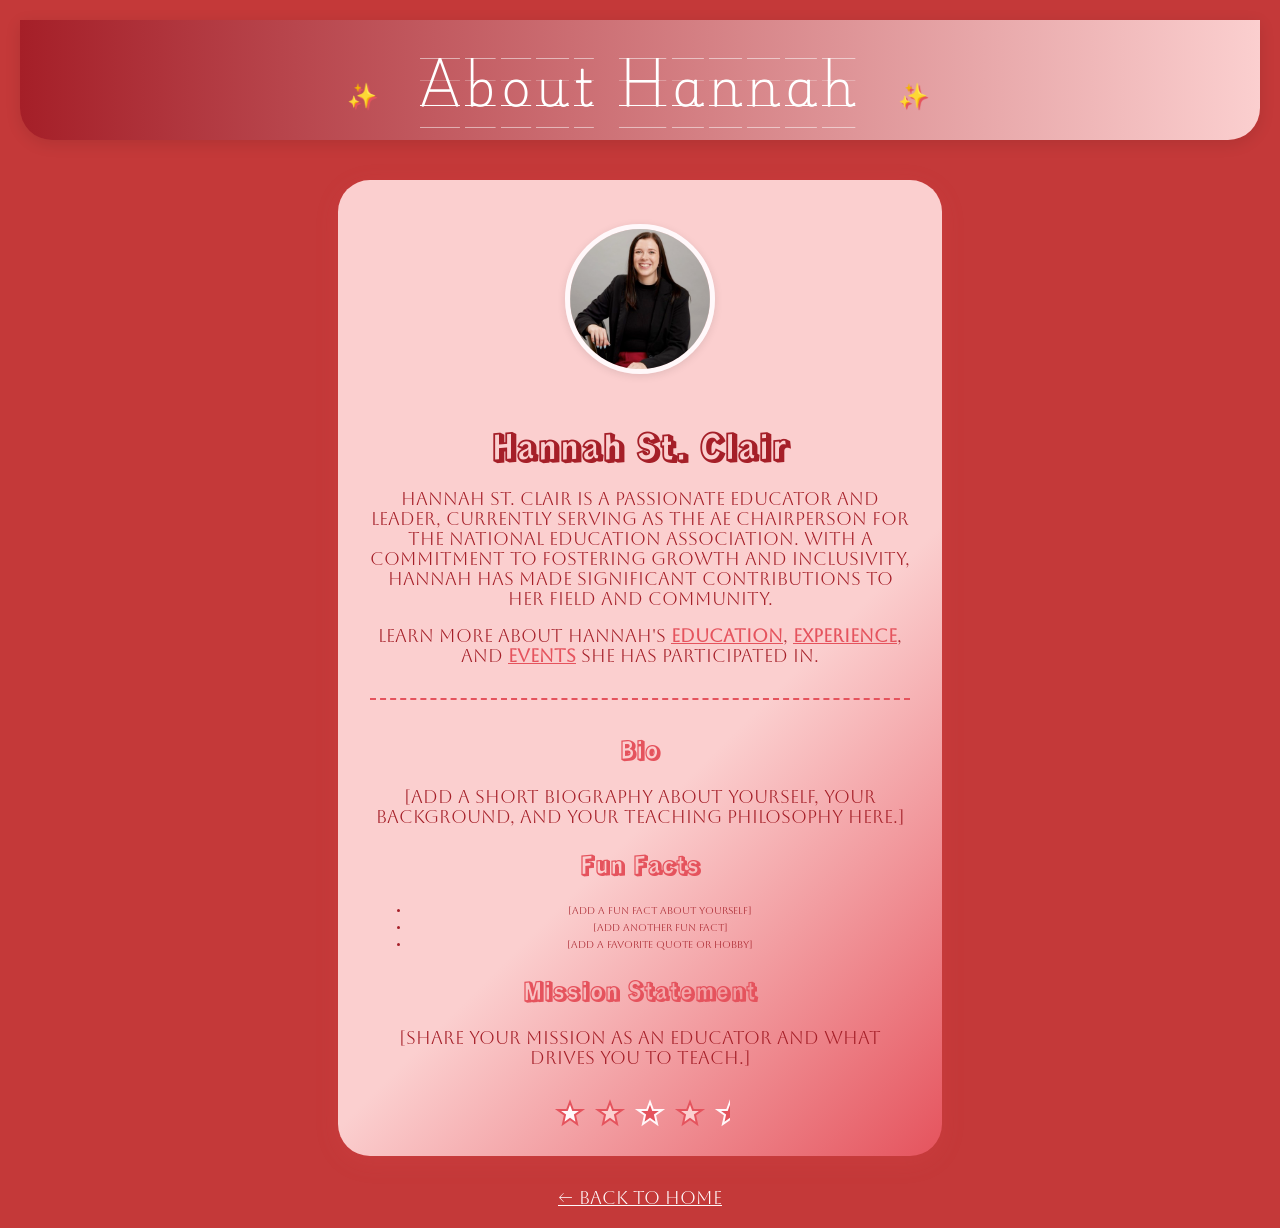
==== about.html @ 1b55feb2 "yay" ====
<!DOCTYPE html>
<html>
<head>
        <style>
            body {
                font-family: 'Aboreto', sans-serif;
                background: #c23131f5;
                color: #f1e9e9;
                margin: 0;
                padding: 0;
                background-image: radial-gradient(2px 2px at 20px 30px, #eee, rgba(0,0,0,0)), radial-gradient(2px 2px at 60px 70px, #fff, rgba(0,0,0,0)), radial-gradient(1px 1px at 50px 50px, #fff, rgba(0,0,0,0));
                background-repeat: repeat;
                background-size: 200px 200px;
            }
            .fun-banner {
                width: 100%;
                background: linear-gradient(90deg, #a51f28 0%, #fbcfcf 100%);
                color: #fff;
                text-align: center;
                font-family: 'Playwrite DE Grund Guides', 'Aboreto', sans-serif;
                font-size: 3.2rem;
                padding: 18px 0 12px 0;
                letter-spacing: 0.1em;
                position: relative;
                border-radius: 0 0 32px 32px;
                box-shadow: 0 4px 16px rgba(0,0,0,0.10);
                margin-bottom: 32px;
            }
            .fun-banner .star {
                color: #fff8fa;
                font-size: 1.5rem;
                margin: 0 18px;
                vertical-align: middle;
                text-shadow: 2px 2px #e5535d;
                animation: sparkle-flicker 1.6s infinite ease-in-out;
            }
            @keyframes sparkle-flicker {
                0%, 100% { opacity: 1; transform: scale(1); }
                50% { opacity: 0.7; transform: scale(1.3); }
            }
            .about-card {
                background: linear-gradient(135deg, #fbcfcf 60%, #e5535d 100%);
                border-radius: 32px;
                box-shadow: 0 6px 24px rgba(229, 83, 93, 0.13);
                padding: 36px 32px 24px 32px;
                margin: 40px auto 0 auto;
                max-width: 540px;
                position: relative;
                text-align: center;
            }
            .about-card h1 {
                font-family: 'Rampart One', cursive;
                color: #a51f28;
                font-size: 2.2rem;
                margin-bottom: 18px;
            }
            .about-card p, .about-card a {
                font-size: 1.1rem;
                color: #a51f28;
            }
            .about-card a {
                color: #e5535d;
                text-decoration: underline;
                font-weight: bold;
            }
            .profile-img {
                width: 140px;
                height: 140px;
                object-fit: cover;
                border-radius: 50%;
                border: 5px solid #fff8fa;
                box-shadow: 0 2px 8px rgba(0,0,0,0.10);
                margin-bottom: 18px;
                margin-top: 8px;
            }
            .star-pattern {
                margin: 24px 0 0 0;
                width: 100%;
                display: flex;
                justify-content: center;
            }
        </style>
    <meta charset="UTF-8">
    <title>Events - Hannah St. Clair</title>
    <link href='https://fonts.googleapis.com/css?family=Aboreto' rel='stylesheet'>
    <link href='https://fonts.googleapis.com/css?family=Rampart One' rel='stylesheet'>
    <link href='https://fonts.googleapis.com/css?family=Playwrite DE Grund Guides' rel='stylesheet'>
    <style>
        body {
            font-family: 'Aboreto', sans-serif;
            background: #c23131f5;
            color: #f1e9e9;
            margin: 20px;
            padding: 0;
        }
        .container-1 {
            max-width: 700px;
            margin-left: 10px;
            margin-right: 24px;
            margin-bottom: 60px;
            background: #ae1919f5;
            border-radius: 20px;
            box-shadow: 0 4px 16px rgba(0,0,0,0.18);
            padding: 24px 18px;
        }
        .container-2 {
            max-width: 700px;
            margin-left: 24px;
            margin-right: 10px;
            margin-bottom: 60px;
            background: #ae1919f5;
            border-radius: 20px;
            box-shadow: 0 4px 16px rgba(0,0,0,0.18);
            padding: 24px 18px;
        }

        h1 {
            font-family: 'Aboreto', sans-serif;
            font-size: 20px;
            margin-bottom: 20px;
            color: #fff;
        }
        h3 {    
            font-family: 'Aboreto', sans-serif;
            font-size: 15px;
            margin-bottom: 20px;
            margin-left: 20px;
            color: #f7b1c6f5;
        }  
        ul {
            font-size: 10px;
            line-height: 1.7;
            color: #f1e9e9;
        }
        a {
            color: #f7b1c6f5;
        }
    </style>
</head>
<body>
    <div class="fun-banner">
        <span class="star">✨</span>
        <span class="banner-title">About Hannah</span>
        <span class="star">✨</span>
    </div>
    <div class="about-card">
        <img src="image.png" alt="Hannah St. Clair" class="profile-img">
        <h1>Hannah St. Clair</h1>
        <p>Hannah St. Clair is a passionate educator and leader, currently serving as the AE Chairperson for the National Education Association. With a commitment to fostering growth and inclusivity, Hannah has made significant contributions to her field and community.</p>
        <p>Learn more about Hannah's <a href="education.html">education</a>, <a href="experience.html">experience</a>, and <a href="events.html">events</a> she has participated in.</p>
        <hr style="margin:32px 0; border: none; border-top: 2px dashed #e5535d;">
        <section>
            <h2 style="color:#e5535d; font-family:'Rampart One',cursive;">Bio</h2>
            <p style="color:#a51f28;">[Add a short biography about yourself, your background, and your teaching philosophy here.]</p>
        </section>
        <section>
            <h2 style="color:#e5535d; font-family:'Rampart One',cursive;">Fun Facts</h2>
            <ul style="color:#a51f28;">
                <li>[Add a fun fact about yourself]</li>
                <li>[Add another fun fact]</li>
                <li>[Add a favorite quote or hobby]</li>
            </ul>
        </section>
        <section>
            <h2 style="color:#e5535d; font-family:'Rampart One',cursive;">Mission Statement</h2>
            <p style="color:#a51f28;">[Share your mission as an educator and what drives you to teach.]</p>
        </section>
        <div class="star-pattern">
            <svg width="180" height="40" viewBox="0 0 180 40" fill="none" xmlns="http://www.w3.org/2000/svg">
                <g>
                    <path d="M20 10 L23 18 L32 18 L25 23 L27 32 L20 27 L13 32 L15 23 L8 18 L17 18 Z" fill="#fff8fa" stroke="#e5535d" stroke-width="2"/>
                    <path d="M60 10 L63 18 L72 18 L65 23 L67 32 L60 27 L53 32 L55 23 L48 18 L57 18 Z" fill="#fbcfcf" stroke="#e5535d" stroke-width="2"/>
                    <path d="M100 10 L103 18 L112 18 L105 23 L107 32 L100 27 L93 32 L95 23 L88 18 L97 18 Z" fill="#e5535d" stroke="#fff8fa" stroke-width="2"/>
                    <path d="M140 10 L143 18 L152 18 L145 23 L147 32 L140 27 L133 32 L135 23 L128 18 L137 18 Z" fill="#fbcfcf" stroke="#e5535d" stroke-width="2"/>
                    <path d="M180 10 L183 18 L192 18 L185 23 L187 32 L180 27 L173 32 L175 23 L168 18 L177 18 Z" fill="#e5535d" stroke="#fff8fa" stroke-width="2"/>
                </g>
            </svg>
        </div>
    </div>
    <div style="text-align:center; margin-top:32px;">
        <a href="index.html" style="color:#fff8fa; font-size:1.1rem; text-decoration:underline;">&#8592; Back to Home</a>
    </div>
</body>
</html>
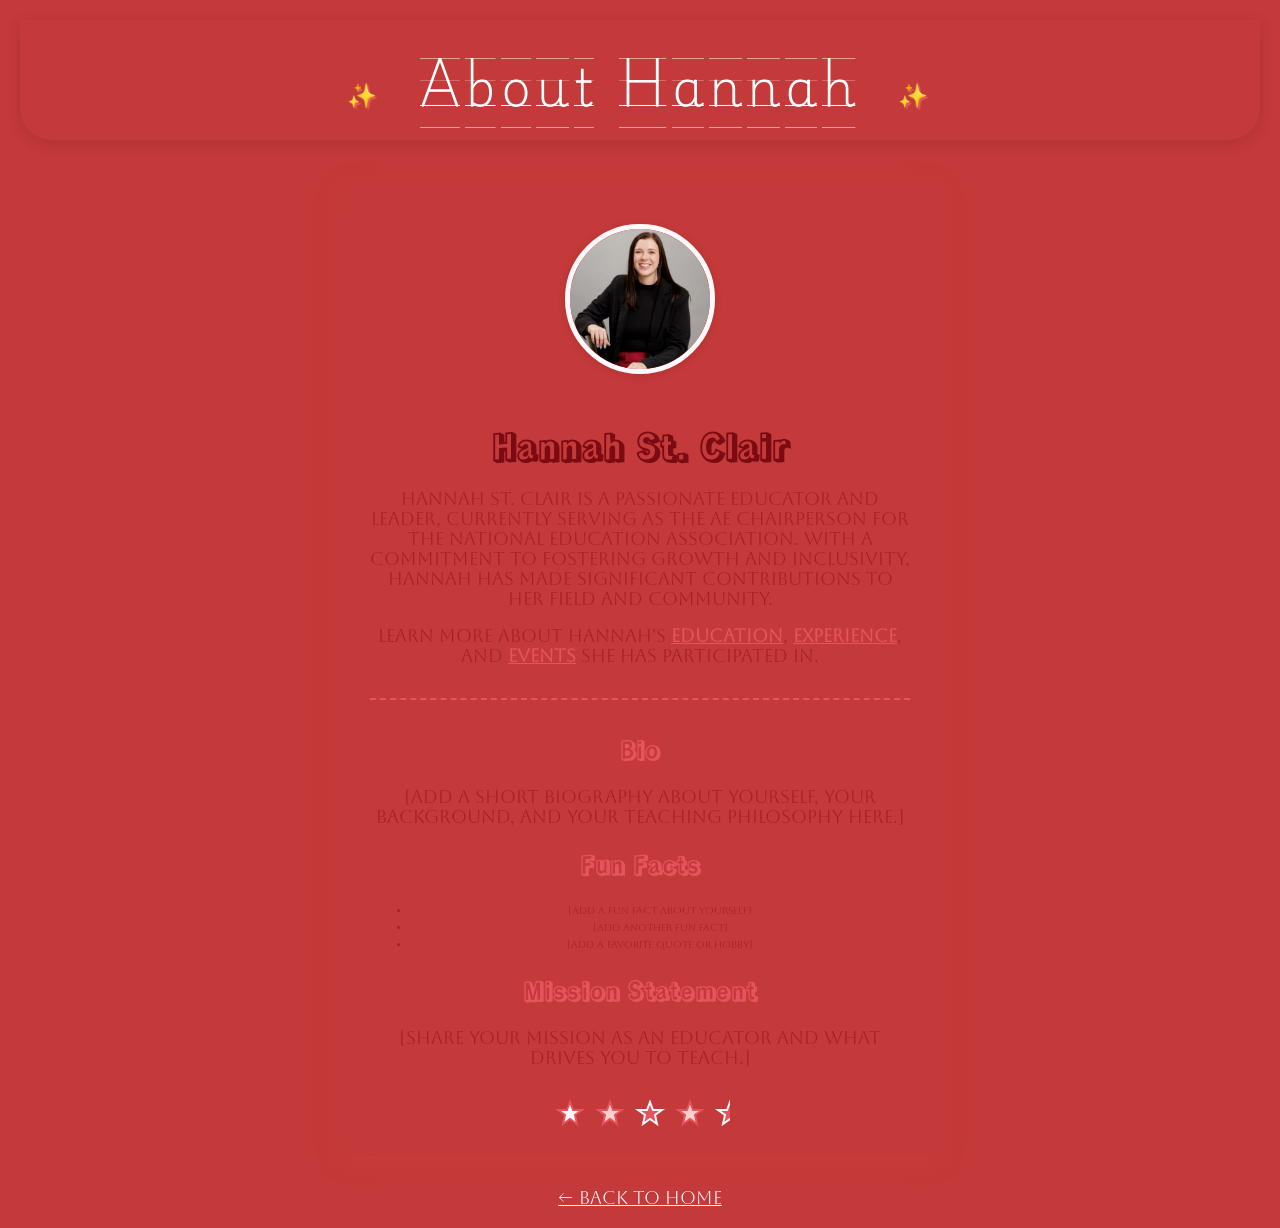
==== commit d686512e: "root" ====
--- a/about.html
+++ b/about.html
@@ -8,13 +8,11 @@
                 color: #f1e9e9;
                 margin: 0;
                 padding: 0;
-                background-image: radial-gradient(2px 2px at 20px 30px, #eee, rgba(0,0,0,0)), radial-gradient(2px 2px at 60px 70px, #fff, rgba(0,0,0,0)), radial-gradient(1px 1px at 50px 50px, #fff, rgba(0,0,0,0));
                 background-repeat: repeat;
                 background-size: 200px 200px;
             }
             .fun-banner {
                 width: 100%;
-                background: linear-gradient(90deg, #a51f28 0%, #fbcfcf 100%);
                 color: #fff;
                 text-align: center;
                 font-family: 'Playwrite DE Grund Guides', 'Aboreto', sans-serif;
@@ -39,7 +37,7 @@
                 50% { opacity: 0.7; transform: scale(1.3); }
             }
             .about-card {
-                background: linear-gradient(135deg, #fbcfcf 60%, #e5535d 100%);
+                background: #851010 
                 border-radius: 32px;
                 box-shadow: 0 6px 24px rgba(229, 83, 93, 0.13);
                 padding: 36px 32px 24px 32px;
@@ -50,7 +48,7 @@
             }
             .about-card h1 {
                 font-family: 'Rampart One', cursive;
-                color: #a51f28;
+                color: #7a0b12;
                 font-size: 2.2rem;
                 margin-bottom: 18px;
             }
@@ -98,7 +96,7 @@
             margin-left: 10px;
             margin-right: 24px;
             margin-bottom: 60px;
-            background: #ae1919f5;
+            background: #400a0af5;
             border-radius: 20px;
             box-shadow: 0 4px 16px rgba(0,0,0,0.18);
             padding: 24px 18px;
@@ -108,7 +106,7 @@
             margin-left: 24px;
             margin-right: 10px;
             margin-bottom: 60px;
-            background: #ae1919f5;
+            background: #3c0707f5;
             border-radius: 20px;
             box-shadow: 0 4px 16px rgba(0,0,0,0.18);
             padding: 24px 18px;
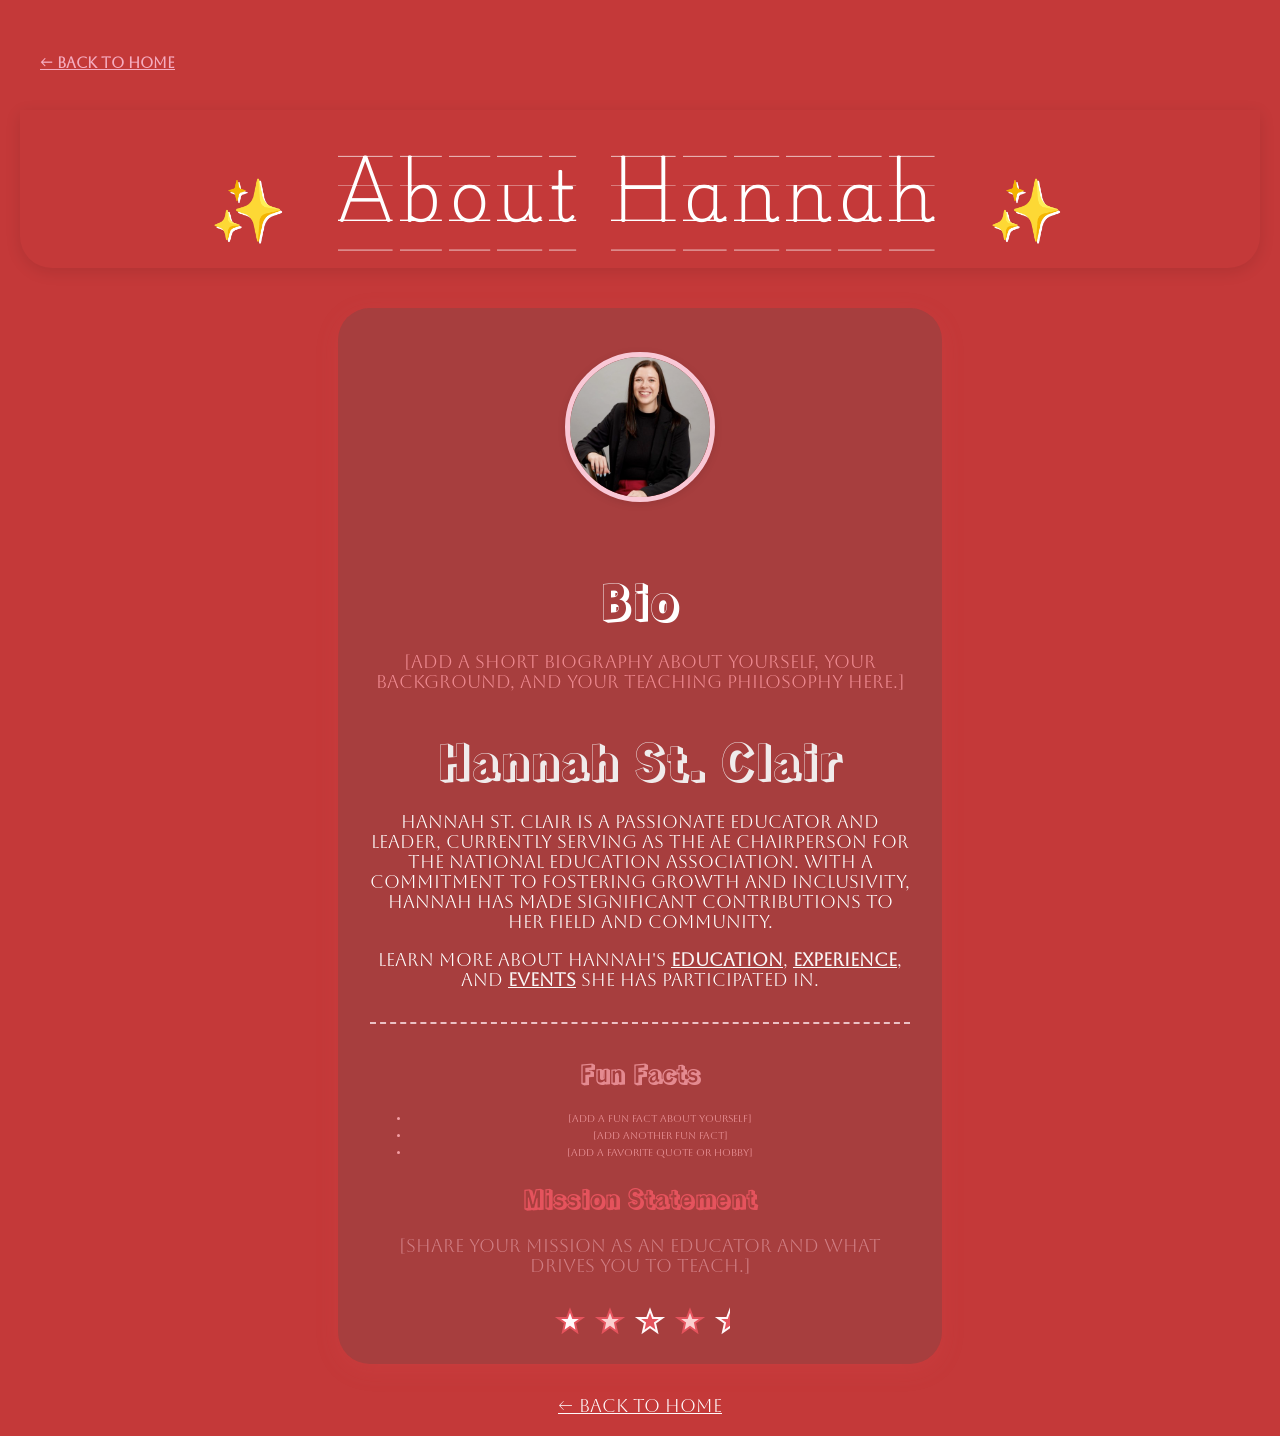
==== commit 454afa34: "rahhhhh" ====
--- a/about.html
+++ b/about.html
@@ -2,10 +2,18 @@
 <html>
 <head>
         <style>
+            :root {
+                --bg: #c23131f5;
+                --text-color: #ffffff;
+                --card-bg:#ca2631;
+                --accent-color: #ffd1d1;
+                --accent-color-light: #fae0e0;
+
+            }
             body {
                 font-family: 'Aboreto', sans-serif;
-                background: #c23131f5;
-                color: #f1e9e9;
+                background: var(--bg);
+                color: var(--text-color);
                 margin: 0;
                 padding: 0;
                 background-repeat: repeat;
@@ -13,10 +21,10 @@
             }
             .fun-banner {
                 width: 100%;
-                color: #fff;
+                color: var(--text-color);
                 text-align: center;
                 font-family: 'Playwrite DE Grund Guides', 'Aboreto', sans-serif;
-                font-size: 3.2rem;
+                font-size: 70px;
                 padding: 18px 0 12px 0;
                 letter-spacing: 0.1em;
                 position: relative;
@@ -25,11 +33,11 @@
                 margin-bottom: 32px;
             }
             .fun-banner .star {
-                color: #fff8fa;
-                font-size: 1.5rem;
+                color: white;
+                font-size: 60px;
                 margin: 0 18px;
                 vertical-align: middle;
-                text-shadow: 2px 2px #e5535d;
+                text-shadow: 2px 2px white;
                 animation: sparkle-flicker 1.6s infinite ease-in-out;
             }
             @keyframes sparkle-flicker {
@@ -37,7 +45,7 @@
                 50% { opacity: 0.7; transform: scale(1.3); }
             }
             .about-card {
-                background: #851010 
+                background: #a84a4a;
                 border-radius: 32px;
                 box-shadow: 0 6px 24px rgba(229, 83, 93, 0.13);
                 padding: 36px 32px 24px 32px;
@@ -48,16 +56,18 @@
             }
             .about-card h1 {
                 font-family: 'Rampart One', cursive;
-                color: #7a0b12;
-                font-size: 2.2rem;
+                color: hsl(0, 14%, 93%);
+                font-size: 3rem;
                 margin-bottom: 18px;
+                background: none;
             }
             .about-card p, .about-card a {
                 font-size: 1.1rem;
-                color: #a51f28;
+                color: #ffffff;
+                background: none;
             }
             .about-card a {
-                color: #e5535d;
+                color: #faf7f7;
                 text-decoration: underline;
                 font-weight: bold;
             }
@@ -66,7 +76,7 @@
                 height: 140px;
                 object-fit: cover;
                 border-radius: 50%;
-                border: 5px solid #fff8fa;
+                border: 5px solid #f9c8d6;
                 box-shadow: 0 2px 8px rgba(0,0,0,0.10);
                 margin-bottom: 18px;
                 margin-top: 8px;
@@ -76,6 +86,18 @@
                 width: 100%;
                 display: flex;
                 justify-content: center;
+            }
+            .about-bg {
+                background: #be4141;
+                border-radius: 32px;
+                max-width: 900px;
+                margin: 40px auto 0 auto;
+                padding: 32px 0 32px 0;
+                box-shadow: 0 8px 32px rgba(0,0,0,0.18);
+            }
+            /* Optionally, adjust .about-card for more contrast */
+            .about-card {
+                background: #a73e3e;
             }
         </style>
     <meta charset="UTF-8">
@@ -84,6 +106,12 @@
     <link href='https://fonts.googleapis.com/css?family=Rampart One' rel='stylesheet'>
     <link href='https://fonts.googleapis.com/css?family=Playwrite DE Grund Guides' rel='stylesheet'>
     <style>
+        .star-pattern {
+                margin: 24px 0 0 0;
+                width: 100%;
+                display: flex;
+                justify-content: center;
+            }
         body {
             font-family: 'Aboreto', sans-serif;
             background: #c23131f5;
@@ -100,7 +128,7 @@
             border-radius: 20px;
             box-shadow: 0 4px 16px rgba(0,0,0,0.18);
             padding: 24px 18px;
-        }
+        }‰
         .container-2 {
             max-width: 700px;
             margin-left: 24px;
@@ -116,14 +144,16 @@
             font-family: 'Aboreto', sans-serif;
             font-size: 20px;
             margin-bottom: 20px;
-            color: #fff;
+            color: var(--text-color);
+            font: var(--text-color);
+
         }
         h3 {    
             font-family: 'Aboreto', sans-serif;
             font-size: 15px;
             margin-bottom: 20px;
             margin-left: 20px;
-            color: #f7b1c6f5;
+            color: var(--accent-color);
         }  
         ul {
             font-size: 10px;
@@ -136,6 +166,8 @@
     </style>
 </head>
 <body>
+ <br><h3><a href="index.html"> &#8592; Back to Home</a></h3><br>
+
     <div class="fun-banner">
         <span class="star">✨</span>
         <span class="banner-title">About Hannah</span>
@@ -143,17 +175,18 @@
     </div>
     <div class="about-card">
         <img src="image.png" alt="Hannah St. Clair" class="profile-img">
+        <section>
+            <h1 style="color:#ffffff; font-family:'Rampart One',cursive;">Bio</h1>
+            <p style="color:#ef8b92;">[Add a short biography about yourself, your background, and your teaching philosophy here.]</p>
+        </section>
+
         <h1>Hannah St. Clair</h1>
         <p>Hannah St. Clair is a passionate educator and leader, currently serving as the AE Chairperson for the National Education Association. With a commitment to fostering growth and inclusivity, Hannah has made significant contributions to her field and community.</p>
         <p>Learn more about Hannah's <a href="education.html">education</a>, <a href="experience.html">experience</a>, and <a href="events.html">events</a> she has participated in.</p>
-        <hr style="margin:32px 0; border: none; border-top: 2px dashed #e5535d;">
+        <hr style="margin:32px 0; border: none; border-top: 2px dashed #ecc1c4;">
         <section>
-            <h2 style="color:#e5535d; font-family:'Rampart One',cursive;">Bio</h2>
-            <p style="color:#a51f28;">[Add a short biography about yourself, your background, and your teaching philosophy here.]</p>
-        </section>
-        <section>
-            <h2 style="color:#e5535d; font-family:'Rampart One',cursive;">Fun Facts</h2>
-            <ul style="color:#a51f28;">
+            <h2 style="color:#e48a90; font-family:'Rampart One',cursive;">Fun Facts</h2>
+            <ul style="color:#f39fa4;">
                 <li>[Add a fun fact about yourself]</li>
                 <li>[Add another fun fact]</li>
                 <li>[Add a favorite quote or hobby]</li>
@@ -161,7 +194,7 @@
         </section>
         <section>
             <h2 style="color:#e5535d; font-family:'Rampart One',cursive;">Mission Statement</h2>
-            <p style="color:#a51f28;">[Share your mission as an educator and what drives you to teach.]</p>
+            <p style="color:#d07d83;">[Share your mission as an educator and what drives you to teach.]</p>
         </section>
         <div class="star-pattern">
             <svg width="180" height="40" viewBox="0 0 180 40" fill="none" xmlns="http://www.w3.org/2000/svg">
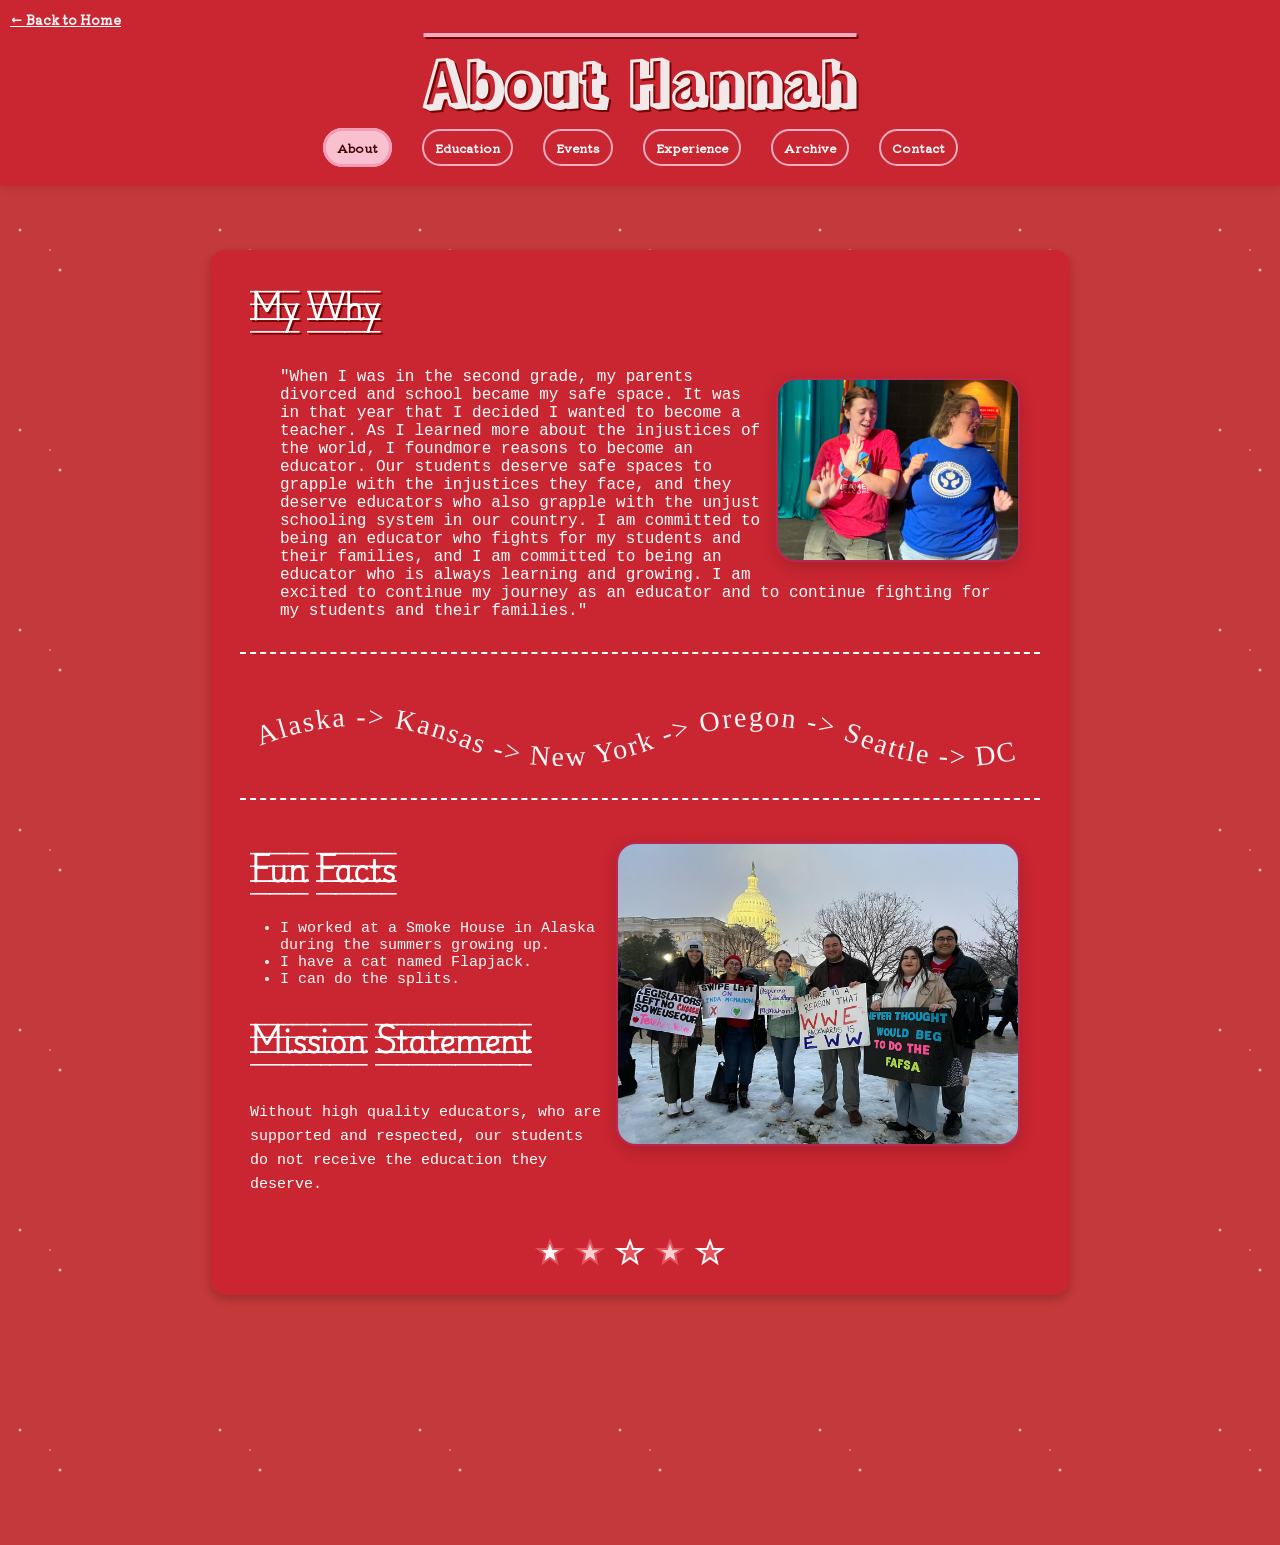
==== commit 8050c1d8: "rahhhh" ====
--- a/about.html
+++ b/about.html
@@ -1,215 +1,258 @@
 <!DOCTYPE html>
 <html>
 <head>
-        <style>
-            :root {
-                --bg: #c23131f5;
-                --text-color: #ffffff;
-                --card-bg:#ca2631;
-                --accent-color: #ffd1d1;
-                --accent-color-light: #fae0e0;
-
-            }
-            body {
-                font-family: 'Aboreto', sans-serif;
-                background: var(--bg);
-                color: var(--text-color);
-                margin: 0;
-                padding: 0;
-                background-repeat: repeat;
-                background-size: 200px 200px;
-            }
-            .fun-banner {
-                width: 100%;
-                color: var(--text-color);
-                text-align: center;
-                font-family: 'Playwrite DE Grund Guides', 'Aboreto', sans-serif;
-                font-size: 70px;
-                padding: 18px 0 12px 0;
-                letter-spacing: 0.1em;
-                position: relative;
-                border-radius: 0 0 32px 32px;
-                box-shadow: 0 4px 16px rgba(0,0,0,0.10);
-                margin-bottom: 32px;
-            }
-            .fun-banner .star {
-                color: white;
-                font-size: 60px;
-                margin: 0 18px;
-                vertical-align: middle;
-                text-shadow: 2px 2px white;
-                animation: sparkle-flicker 1.6s infinite ease-in-out;
-            }
-            @keyframes sparkle-flicker {
-                0%, 100% { opacity: 1; transform: scale(1); }
-                50% { opacity: 0.7; transform: scale(1.3); }
-            }
-            .about-card {
-                background: #a84a4a;
-                border-radius: 32px;
-                box-shadow: 0 6px 24px rgba(229, 83, 93, 0.13);
-                padding: 36px 32px 24px 32px;
-                margin: 40px auto 0 auto;
-                max-width: 540px;
-                position: relative;
-                text-align: center;
-            }
-            .about-card h1 {
-                font-family: 'Rampart One', cursive;
-                color: hsl(0, 14%, 93%);
-                font-size: 3rem;
-                margin-bottom: 18px;
-                background: none;
-            }
-            .about-card p, .about-card a {
-                font-size: 1.1rem;
-                color: #ffffff;
-                background: none;
-            }
-            .about-card a {
-                color: #faf7f7;
-                text-decoration: underline;
-                font-weight: bold;
-            }
-            .profile-img {
-                width: 140px;
-                height: 140px;
-                object-fit: cover;
-                border-radius: 50%;
-                border: 5px solid #f9c8d6;
-                box-shadow: 0 2px 8px rgba(0,0,0,0.10);
-                margin-bottom: 18px;
-                margin-top: 8px;
-            }
-            .star-pattern {
-                margin: 24px 0 0 0;
-                width: 100%;
-                display: flex;
-                justify-content: center;
-            }
-            .about-bg {
-                background: #be4141;
-                border-radius: 32px;
-                max-width: 900px;
-                margin: 40px auto 0 auto;
-                padding: 32px 0 32px 0;
-                box-shadow: 0 8px 32px rgba(0,0,0,0.18);
-            }
-            /* Optionally, adjust .about-card for more contrast */
-            .about-card {
-                background: #a73e3e;
-            }
-        </style>
     <meta charset="UTF-8">
-    <title>Events - Hannah St. Clair</title>
+    <title>About - Hannah St. Clair</title>
     <link href='https://fonts.googleapis.com/css?family=Aboreto' rel='stylesheet'>
     <link href='https://fonts.googleapis.com/css?family=Rampart One' rel='stylesheet'>
     <link href='https://fonts.googleapis.com/css?family=Playwrite DE Grund Guides' rel='stylesheet'>
-    <style>
-        .star-pattern {
-                margin: 24px 0 0 0;
-                width: 100%;
-                display: flex;
-                justify-content: center;
-            }
+    <link href='https://fonts.googleapis.com/css?family=Kiwi Maru' rel='stylesheet'>
+</head>
+   <style> /* CSS styles for the portfolio page */ 
+        :root {
+            --bg: #c23131f5;
+            --text-color: #f1e9e9;
+            --card-bg:#ca2631;
+        }
         body {
             font-family: 'Aboreto', sans-serif;
-            background: #c23131f5;
+            margin: 100px;
+            padding:50px;
+            background-color: var(--bg);
+            background-image: radial-gradient(2px 2px at 20px 30px, #eee, rgba(0,0,0,0)), radial-gradient(2px 2px at 60px 70px, #fff, rgba(0,0,0,0)), radial-gradient(1px 1px at 50px 50px, #fff, rgba(0,0,0,0));
+            background-repeat: repeat;
+            background-size: 200px 200px;
+
+        }
+        header {
+            width: 100vw;
+            position: fixed;
+            top: 0;
+            left: 0;
+            z-index: 1000;
+            background: var(--card-bg);
+            text-align: center;
+            padding: 0;
+            margin: 0;
+            box-shadow: 0 2px 8px rgba(0,0,0,0.08);
+        }
+        .hero {
+            display: flex;
+            align-items: center;
+            gap: 30px;
+            justify-content: center;
+        }
+        h1 {
+            color: var(--text-color);
+            font-family: 'Rampart One', sans-serif;
+            font-size: 80px;
+            font-weight: bold;
+            text-shadow: 2px 2px #750606;
+            text-align: center;
+            padding: 10px;
+        }
+
+            .header-card {
+                  background: var(--card-bg);
+                  border-radius: 0 0 20px 20px;
+                  box-shadow: none;
+                  padding: 0px 0;
+                  display: flex;
+                  align-items: center;
+                  justify-content: center;
+                  gap: 10px;
+                  max-width: 100vw;
+                  height: 100px;
+                  margin: 0 auto;
+            }
+            .header-card img {
+                    background:none;
+                    padding: 0px;
+                    border: 0px solid #bb2754;
+                    max-width: 90px;
+                    min-width: 10px;
+                    box-shadow: 0 rgba(0,0,0,0.10);
+            }
+            .header-card h1 {
+                margin-top: 5px;
+                margin-bottom: 20px;
+                padding: 0px;
+                font-size: 60px;
+                line-height: 85px;
+                text-decoration: overline;
+                text-decoration-color: #f7b1c6f5;
+                text-decoration-thickness: 4px;
+                text-align: center;
+            }
+        h2 {
+            color: var(--text-color);
+            font-family: 'Aboreto', sans-serif;
+            font-size: 28px;
+            border-width: 20px;
+            margin-top: 30px;
+            margin-bottom: 15px;
+            margin-left: 50px;
+            border: #feadad;
+            border-style: filled;
+                padding: 10px;
+                width: fit-content;
+        }
+        p {
+            color: var(--text-color);
+            font-family: 'Kiwi Maru', serif;
+            font-size: 18px;    
+                line-height: 1.6;
+                margin-bottom: 20px;   
+                margin-left: 50px;    
+                border: 2px solid #feadad;
+                border-style: filled;
+                padding: 10px;
+                width: fit-content; 
+        }
+        p a {
+            color: var(--text-color);
+            text-decoration: none;
+            border-bottom: 2px solid #f7b1c6f5;
+            padding-bottom: 2px;    
+        }
+        p a:hover {
+            color: #e686a3f5;
+             border-bottom: 2px solid #e686a3f5;
+             padding-bottom: 2px;
+             background-color: #e686a3f5;
+             color: #ae1919;    
+        }
+        p a:visited {
             color: #f1e9e9;
-            margin: 20px;
+        }               
+        p a:active {
+            color: #e686a3f5;
+        }   
+        p a:highlight{
+            color: #fb6592f5;
+        }
+        nav ul {
+            list-style-type: none;
             padding: 0;
-        }
-        .container-1 {
-            max-width: 700px;
-            margin-left: 10px;
-            margin-right: 24px;
-            margin-bottom: 60px;
-            background: #400a0af5;
-            border-radius: 20px;
-            box-shadow: 0 4px 16px rgba(0,0,0,0.18);
-            padding: 24px 18px;
-        }‰
-        .container-2 {
-            max-width: 700px;
-            margin-left: 24px;
-            margin-right: 10px;
-            margin-bottom: 60px;
-            background: #3c0707f5;
-            border-radius: 20px;
-            box-shadow: 0 4px 16px rgba(0,0,0,0.18);
-            padding: 24px 18px;
-        }
-
-        h1 {
-            font-family: 'Aboreto', sans-serif;
-            font-size: 20px;
-            margin-bottom: 20px;
-            color: var(--text-color);
-            font: var(--text-color);
-
-        }
-        h3 {    
-            font-family: 'Aboreto', sans-serif;
-            font-size: 15px;
-            margin-bottom: 20px;
-            margin-left: 20px;
-            color: var(--accent-color);
-        }  
-        ul {
-            font-size: 10px;
-            line-height: 1.7;
-            color: #f1e9e9;
-        }
-        a {
-            color: #f7b1c6f5;
-        }
+            display: flex;
+            justify-content: center;
+            margin-top: 0px;
+            margin-bottom: 10px;
+            margin-left: 0px;
+            margin-right: 0px;
+        }
+        nav ul li {
+            margin-inline: 15px;
+        }
+        nav ul li a {
+            color: #ffffff;
+            text-decoration: none;
+            font-family: 'Kiwi Maru', 'sans-serif';
+            font-weight: bold;
+            font-size: 12px;
+            border: 2px solid #f7b1c6f5;
+            padding: 8px 11px;
+            border-radius: 50px;
+        }
+        nav ul li a:hover {
+              background-color: #fbc8d7f5;
+              color: #420707;
+              border: 3px solid #f39bb6f5;   
+        
+        }
+        nav ul li a.active {
+                background-color: #fbc8d7f5;
+                color: #420707;
+                border: 3px solid #f39bb6f5;
+        }
+            img {
+                display:inline-block;
+                border-radius: 0px;
+                margin: 10px 0;
+                max-width: 200px;
+                min-width: 200px;
+                border: 2px solid #bb2754;
+                flex-shrink: 0;
+                justify-content: right;
+            }
+        .card {
+            background-color: var(--card-bg);
+            border-radius: 15px;
+            padding: 20px 30px;
+            margin: 100px auto;
+            max-width: 800px;
+            box-shadow: 0 4px 8px rgba(0, 0, 0, 0.2);
+        }
+        .card h2 {
+            margin-left: 0;
+        }
+        .card p {
+            margin-left: 0;
+            border: none;
+        }
+        
     </style>
 </head>
-<body>
- <br><h3><a href="index.html"> &#8592; Back to Home</a></h3><br>
-
-    <div class="fun-banner">
-        <span class="star">✨</span>
-        <span class="banner-title">About Hannah</span>
-        <span class="star">✨</span>
-    </div>
-    <div class="about-card">
-        <img src="image.png" alt="Hannah St. Clair" class="profile-img">
+<body> 
+    <header role="main">
+            <h3><a href="index.html" style="font-family:'Kiwi Maru','Arial Narrow', Arial, sans-serif; color:#fff8fa; position: absolute; top: 10px; left: 10px; font-size: 13px;"> &#8592; Back to Home</a></h3><br>
+            <div class="header-card">
+                <h1 role="banner"> About Hannah</h1>
+            </div>
+ <nav>
+        <ul>
+            <li><a href="about.html" class="active">About</a></li>
+            <li><a href="education.html">Education</a></li>
+            <li><a href="events.html">Events</a></li>
+            <li><a href="experience.html">Experience</a></li>
+            <li><a href="archive.html">Archive</a></li>
+            <li><a href="index.html#contact-information">Contact</a></li>        
+        </ul>
+    </nav> <br>
+</header>    
+    <div class="card">
         <section>
-            <h1 style="color:#ffffff; font-family:'Rampart One',cursive;">Bio</h1>
-            <p style="color:#ef8b92;">[Add a short biography about yourself, your background, and your teaching philosophy here.]</p>
-        </section>
-
-        <h1>Hannah St. Clair</h1>
-        <p>Hannah St. Clair is a passionate educator and leader, currently serving as the AE Chairperson for the National Education Association. With a commitment to fostering growth and inclusivity, Hannah has made significant contributions to her field and community.</p>
-        <p>Learn more about Hannah's <a href="education.html">education</a>, <a href="experience.html">experience</a>, and <a href="events.html">events</a> she has participated in.</p>
-        <hr style="margin:32px 0; border: none; border-top: 2px dashed #ecc1c4;">
+            <h1 style="color:#ffffff; font-size:30px; font-family:'Playwrite DE Grund Guides',cursive; text-align: left; margin-top:0px;">My Why</h1>
+            <img src="images/hannah-dancing-ellie.jpg" alt="Hannah Dancing at an NEA Conference wearing a red shirt. " style="width:30%; max-width: 800px; max-height:800px; display: block; margin: 10px 10px 10px 10px; border-radius: 20px; box-shadow: 0 4px 16px rgba(0,0,0,0.18); float:right; margin-right: 20px;">
+            <blockquote style="color:#ffffff; font-family:'Courier',cursive;text-align: left;"> "When I was in the second grade, my parents divorced and school became my safe space. It was in that year that I decided I wanted to become a teacher. As I learned more about the injustices of the world, I foundmore reasons to become an educator. Our students deserve safe spaces to grapple with the injustices they face, and they deserve educators who also grapple with the unjust schooling system in our country. I am committed to being an educator who fights for my students and their families, and I am committed to being an educator who is always learning and growing. I am excited to continue my journey as an educator and to continue fighting for my students and their families."</blockquote>
+        <hr style="margin:32px 0; border: none; border-top: 2px dashed #ffffff;">
+                        <svg width="900" height="80" viewBox="0 0 900 80" style="display:block; margin:0 auto;">
+                            <defs>
+                                <path id="wavyPath" d="M20,60 Q120,20 220,60 T420,60 T620,60 T820,60" fill="transparent"/>
+                            </defs>
+                            <text font-family="'Londrina Shadow', cursive" font-size="28" fill="#fff8fa" letter-spacing="2">
+                                <textPath href="#wavyPath" startOffset="0%">
+                                    Alaska -> Kansas -> New York -> Oregon -> Seattle -> DC
+                                </textPath>
+                            </text>
+                        </svg>
+        <hr style="margin:32px 0; border: none; border-top: 2px dashed #ffffff;">
         <section>
-            <h2 style="color:#e48a90; font-family:'Rampart One',cursive;">Fun Facts</h2>
-            <ul style="color:#f39fa4;">
-                <li>[Add a fun fact about yourself]</li>
-                <li>[Add another fun fact]</li>
-                <li>[Add a favorite quote or hobby]</li>
+            <img src="images/hannah-protest-sign.jpg" alt="Hannah standing in front of U.S. Capital holding up a protest sign. " style="width:50%; max-width: 600px; max-height:600px; display: block; margin: 10px 10px 10px 10px; border-radius: 20px; box-shadow: 0 4px 16px rgba(0,0,0,0.18); float:right; margin-right: 20px;">
+            <h2 style="text-align:left;color:#fdfdfd; font-size: 30px; font-family:'Playwrite DE Grund Guides',cursive;">Fun Facts</h2>
+            <ul style="text-align:left; color:#f9f8f8; font-size: 15px;font-family:'Courier',cursive;">
+                <li>I worked at a Smoke House in Alaska during the summers growing up.</li>
+                <li>I have a cat named Flapjack.</li>
+                <li>I can do the splits.</li>
             </ul>
         </section>
         <section>
-            <h2 style="color:#e5535d; font-family:'Rampart One',cursive;">Mission Statement</h2>
-            <p style="color:#d07d83;">[Share your mission as an educator and what drives you to teach.]</p>
+            <h2 style="color:#ffffff; text-align: left; font-size: 30px; margin-top:10px; font-family:'Playwrite DE Grund Guides',cursive;">Mission Statement</h2>
+            <p style="text-align: left; color:#ffffff; font-size: 15px; font-family:'Courier',cursive; "> Without high quality educators, who are supported and respected, our students do not receive the education they deserve.</p>
         </section>
-        <div class="star-pattern">
-            <svg width="180" height="40" viewBox="0 0 180 40" fill="none" xmlns="http://www.w3.org/2000/svg">
-                <g>
-                    <path d="M20 10 L23 18 L32 18 L25 23 L27 32 L20 27 L13 32 L15 23 L8 18 L17 18 Z" fill="#fff8fa" stroke="#e5535d" stroke-width="2"/>
-                    <path d="M60 10 L63 18 L72 18 L65 23 L67 32 L60 27 L53 32 L55 23 L48 18 L57 18 Z" fill="#fbcfcf" stroke="#e5535d" stroke-width="2"/>
-                    <path d="M100 10 L103 18 L112 18 L105 23 L107 32 L100 27 L93 32 L95 23 L88 18 L97 18 Z" fill="#e5535d" stroke="#fff8fa" stroke-width="2"/>
-                    <path d="M140 10 L143 18 L152 18 L145 23 L147 32 L140 27 L133 32 L135 23 L128 18 L137 18 Z" fill="#fbcfcf" stroke="#e5535d" stroke-width="2"/>
-                    <path d="M180 10 L183 18 L192 18 L185 23 L187 32 L180 27 L173 32 L175 23 L168 18 L177 18 Z" fill="#e5535d" stroke="#fff8fa" stroke-width="2"/>
-                </g>
-            </svg>
-        </div>
+         <div class="pattern" style="margin-top: 24px; width: 100%; display: flex; justify-content: center;">
+                <svg width="220" height="44" viewBox="0 0 220 44" fill="none" xmlns="http://www.w3.org/2000/svg">
+                    <g>
+                        <path d="M20 10 L23 18 L32 18 L25 23 L27 32 L20 27 L13 32 L15 23 L8 18 L17 18 Z" fill="#fff8fa" stroke="#e5535d" stroke-width="2"/>
+                        <path d="M60 10 L63 18 L72 18 L65 23 L67 32 L60 27 L53 32 L55 23 L48 18 L57 18 Z" fill="#fbcfcf" stroke="#e5535d" stroke-width="2"/>
+                        <path d="M100 10 L103 18 L112 18 L105 23 L107 32 L100 27 L93 32 L95 23 L88 18 L97 18 Z" fill="#e5535d" stroke="#fff8fa" stroke-width="2"/>
+                        <path d="M140 10 L143 18 L152 18 L145 23 L147 32 L140 27 L133 32 L135 23 L128 18 L137 18 Z" fill="#fbcfcf" stroke="#e5535d" stroke-width="2"/>
+                        <path d="M180 10 L183 18 L192 18 L185 23 L187 32 L180 27 L173 32 L175 23 L168 18 L177 18 Z" fill="#e5535d" stroke="#fff8fa" stroke-width="2"/>
+                    </g>
+                </svg>
+            </div>
     </div>
     <div style="text-align:center; margin-top:32px;">
-        <a href="index.html" style="color:#fff8fa; font-size:1.1rem; text-decoration:underline;">&#8592; Back to Home</a>
     </div>
 </body>
 </html>
